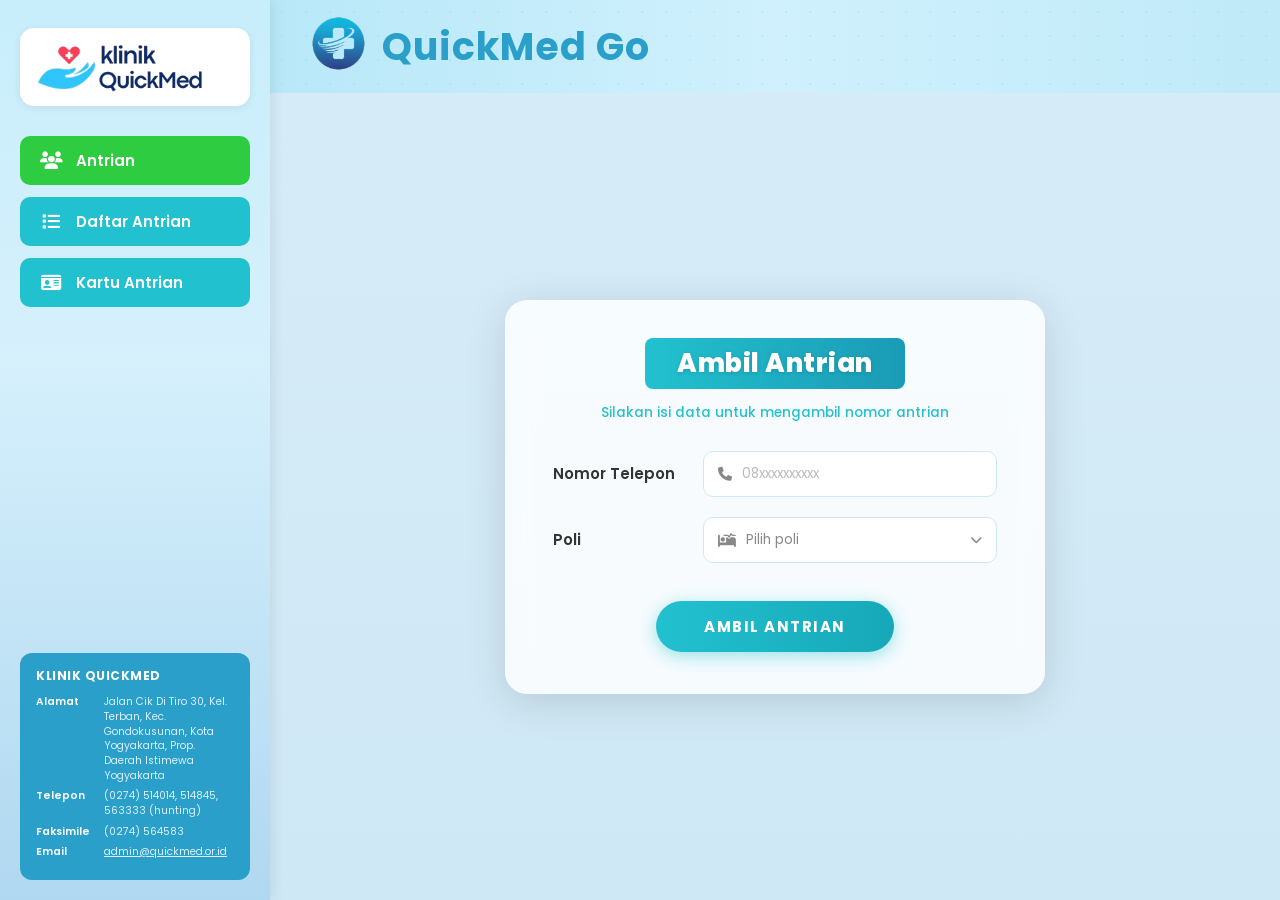
==== index.html @ f7c1f20f "REVOLUSI" ====
<!DOCTYPE html>
<html lang="id">
<head>
  <meta charset="UTF-8" />
  <meta name="viewport" content="width=device-width, initial-scale=1.0" />
  <title>QuickMed Go - Ambil Antrian</title>
  <link rel="stylesheet" href="style1.css" />
  <link href="https://fonts.googleapis.com/css2?family=Poppins:wght@400;500;600;700;800&display=swap" rel="stylesheet" />
  <link rel="stylesheet" href="https://cdnjs.cloudflare.com/ajax/libs/font-awesome/6.5.0/css/all.min.css" />
</head>
<body>

  <!-- SIDEBAR -->
  <aside class="sidebar">
    <div class="sidebar-logo">
      <img src="9121dd35-7bd9-4e90-8689-2466e4dd6735-removebg-preview.png" alt="Logo QuickMed" style="height: 50px; width: auto;" />
    </div>

    <nav class="sidebar-nav">
      <a href="index.html" class="nav-item active">
        <i class="fa-solid fa-users"></i>
        <span>Antrian</span>
      </a>
      <a href="daftar-antrian.html" class="nav-item">
        <i class="fa-solid fa-list"></i>
        <span>Daftar Antrian</span>
      </a>
      <a href="kartu-antrian.html" class="nav-item">
        <i class="fa-solid fa-id-card"></i>
        <span>Kartu Antrian</span>
      </a>
    </nav>

    <div class="sidebar-info">
      <p class="info-title">KLINIK QUICKMED</p>
      <div class="info-row">
        <span class="info-label">Alamat</span>
        <span class="info-value">Jalan Cik Di Tiro 30, Kel. Terban, Kec. Gondokusunan, Kota Yogyakarta, Prop. Daerah Istimewa Yogyakarta</span>
      </div>
      <div class="info-row">
        <span class="info-label">Telepon</span>
        <span class="info-value">(0274) 514014, 514845, 563333 (hunting)</span>
      </div>
      <div class="info-row">
        <span class="info-label">Faksimile</span>
        <span class="info-value">(0274) 564583</span>
      </div>
      <div class="info-row">
        <span class="info-label">Email</span>
        <span class="info-value"><a href="mailto:admin@quickmed.or.id">admin@quickmed.or.id</a></span>
      </div>
    </div>
  </aside>

  <!-- MAIN CONTENT -->
  <main class="main-content">
    <header class="top-header">
      <div class="header-logo">
        <div class="header-icon">
  <img src="logo (1).png" alt="Logo" style="width: 89px; height: 89px; object-fit: contain;" />
</div>
        <span class="header-title">QuickMed Go</span>
      </div>
      <div class="hex-overlay"></div>
    </header>

    <div class="hero-area">
      <div class="hero-bg"></div>

      <div class="form-card">
        <h2 class="form-title">Ambil Antrian</h2>
        <p class="form-subtitle">Silakan isi data untuk mengambil nomor antrian</p>

        <div class="form-group">
          <label class="form-label">Nomor Telepon</label>
          <div class="input-wrapper">
            <i class="fa-solid fa-phone input-icon"></i>
            <input
              type="tel"
              id="inputTelepon"
              class="form-input"
              placeholder="08xxxxxxxxxx"
              maxlength="13"
              inputmode="numeric"
              pattern="[0-9]*"
              onkeypress="return /[0-9]/.test(event.key)"
              oninput="this.value=this.value.replace(/[^0-9]/g,'')"
            />
          </div>
        </div>

        <div class="form-group">
          <label class="form-label">Poli</label>
          <div class="input-wrapper select-wrapper">
            <i class="fa-solid fa-bed-pulse input-icon"></i>
            <select id="inputPoli" class="form-select">
              <option value="" disabled selected>Pilih poli</option>
              <option value="Poli Umum">A - Poli Umum</option>
              <option value="Poli Anak">B - Poli Anak</option>
              <option value="Poli Gigi">C - Poli Gigi</option>
              <option value="Poli Kandungan">D - Poli Kandungan</option>
              <option value="Poli Kulit & Kelamin">E - Poli Kulit & Kelamin</option>
            </select>
            <i class="fa-solid fa-chevron-down select-arrow"></i>
          </div>
        </div>

        <button class="btn-ambil" onclick="ambilAntrian()">AMBIL ANTRIAN</button>
      </div>
    </div>
  </main>

  <script>
    // Poli ke kode huruf antrian
    const poliKode = {
      'Poli Umum'           : 'A',
      'Poli Anak'           : 'B',
      'Poli Gigi'           : 'C',
      'Poli Kandungan'      : 'D',
      'Poli Kulit & Kelamin': 'E'
    };

    // Ambil dan tambah nomor antrian per poli dari sessionStorage
    function getNomorAntrian(poli) {
      const key = 'antrian_' + poli;
      let current = parseInt(sessionStorage.getItem(key) || '0');
      current += 1;
      sessionStorage.setItem(key, current);
      return current;
    }

    function ambilAntrian() {
      const telepon = document.getElementById('inputTelepon').value.trim();
      const poli    = document.getElementById('inputPoli').value;

      if (!telepon) {
        alert('Harap isi nomor telepon terlebih dahulu.');
        return;
      }
      if (!poli) {
        alert('Harap pilih poli terlebih dahulu.');
        return;
      }

      const huruf = poliKode[poli];
      const nomor = getNomorAntrian(poli);
      const kode  = huruf + '-' + String(nomor).padStart(3, '0');

      // Simpan ke sessionStorage untuk dibaca di kartu-antrian.html
      sessionStorage.setItem('kartu_telepon', telepon);
      sessionStorage.setItem('kartu_poli',    poli);
      sessionStorage.setItem('kartu_nomor',   kode);

      // Pindah ke halaman Kartu Antrian
      window.location.href = 'kartu-antrian.html';
    }
  </script>

</body>
</html>
---- style1.css ----
/* =============================================
   RESET & BASE
   ============================================= */
*, *::before, *::after {
  box-sizing: border-box;
  margin: 0;
  padding: 0;
}

body {
  font-family: 'Poppins', sans-serif;
  display: flex;
  height: 100vh;
  overflow: hidden;
  background: #e8f4fb;
}

/* =============================================
   SIDEBAR
   ============================================= */
.sidebar {
  width: 270px;
  min-width: 270px;
  background: linear-gradient(180deg, #c8eefb 0%, #d6f0fc 40%, #b0d8f0 100%);
  display: flex;
  flex-direction: column;
  padding: 28px 20px 20px 20px;
  box-shadow: 3px 0 12px rgba(0,0,0,0.08);
  position: relative;
  z-index: 10;
}

/* Logo */
.sidebar-logo {
  display: flex;
  align-items: center;
  gap: 10px;
  background: #fff;
  border-radius: 14px;
  padding: 14px 16px;
  margin-bottom: 30px;
  box-shadow: 0 2px 8px rgba(0,0,0,0.07);
}

.logo-icon {
  display: flex;
  flex-direction: column;
  align-items: center;
  gap: 2px;
  position: relative;
  width: 36px;
  height: 36px;
}

.logo-icon .fa-heart-pulse {
  color: #e84545;
  font-size: 13px;
  position: absolute;
  top: 0;
  right: 0;
}

.logo-icon .fa-hands {
  color: #29b6e8;
  font-size: 22px;
  position: absolute;
  bottom: 0;
  left: 0;
}

.logo-text {
  display: flex;
  flex-direction: column;
  line-height: 1.1;
}

.logo-klinik {
  font-size: 13px;
  color: #555;
  font-weight: 500;
}

.logo-quickmed {
  font-size: 17px;
  font-weight: 700;
  color: #222;
}

/* Navigation */
.sidebar-nav {
  display: flex;
  flex-direction: column;
  gap: 12px;
  flex: 1;
}

.nav-item {
  display: flex;
  align-items: center;
  gap: 14px;
  padding: 13px 20px;
  border-radius: 10px;
  font-size: 15px;
  font-weight: 600;
  text-decoration: none;
  color: #fff;
  background: #22c1d0;
  transition: background 0.2s, transform 0.1s;
}

.nav-item:hover {
  background: #1aabb9;
  transform: translateX(3px);
}

.nav-item.active {
  background: #2ecc40;
}

.nav-item.active:hover {
  background: #27b538;
}

.nav-item i {
  font-size: 18px;
  width: 22px;
  text-align: center;
}

/* Sidebar Info */
.sidebar-info {
  margin-top: auto;
  background: #2a9fc9;
  border-radius: 12px;
  padding: 14px 16px;
  color: #fff;
}

.info-title {
  font-size: 12px;
  font-weight: 700;
  margin-bottom: 10px;
  letter-spacing: 0.5px;
}

.info-row {
  display: flex;
  gap: 8px;
  margin-bottom: 6px;
  font-size: 10.5px;
  line-height: 1.4;
}

.info-label {
  min-width: 60px;
  font-weight: 600;
  flex-shrink: 0;
}

.info-value {
  color: #d8f0fa;
}

.info-value a {
  color: #d8f0fa;
  text-decoration: underline;
}

/* =============================================
   MAIN CONTENT
   ============================================= */
.main-content {
  flex: 1;
  display: flex;
  flex-direction: column;
  overflow: hidden;
}

/* Top Header */
.top-header {
  background: linear-gradient(90deg, #b8e8f8 0%, #d0f0fd 50%, #c0eaf8 100%);
  padding: 18px 40px;
  display: flex;
  align-items: center;
  position: relative;
  overflow: hidden;
  min-height: 80px;
}

.header-logo {
  display: flex;
  align-items: center;
  gap: 16px;
  position: relative;
  z-index: 2;
}

.header-icon {
  width: 56px;
  height: 56px;
  border-radius: 50%;
  display: flex;
  align-items: center;
  justify-content: center;
}

.header-icon .fa-circle-plus {
  color: #fff;
  font-size: 28px;
}

.header-title {
  font-size: 38px;
  font-weight: 700;
  color: #2a9fc9;
  letter-spacing: 1px;
}

/* Hex overlay pattern */
.hex-overlay {
  position: absolute;
  inset: 0;
  background-image:
    radial-gradient(circle, rgba(34,193,208,0.12) 1px, transparent 1px);
  background-size: 24px 24px;
  z-index: 1;
  pointer-events: none;
}

/* =============================================
   HERO AREA
   ============================================= */
.hero-area {
  flex: 1;
  position: relative;
  display: flex;
  align-items: center;
  justify-content: center;
  overflow: hidden;
}

.hero-bg {
  position: absolute;
  inset: 0;
  background:
    linear-gradient(rgba(180,220,240,0.35), rgba(160,210,235,0.35)),
    url('https://cloudcare.id/wp-content/uploads/2024/02/46247-1080x675.jpg') center/cover no-repeat;
  z-index: 0;
}

/* =============================================
   FORM CARD
   ============================================= */
.form-card {
  position: relative;
  z-index: 2;
  background: rgba(255, 255, 255, 0.82);
  backdrop-filter: blur(14px);
  -webkit-backdrop-filter: blur(14px);
  border-radius: 22px;
  padding: 38px 48px 42px 48px;
  width: 540px;
  max-width: 90vw;
  box-shadow: 0 8px 40px rgba(0,0,0,0.13);
  text-align: center;
}

.form-title {
  font-size: 26px;
  font-weight: 800;
  color: #fff;
  background: linear-gradient(90deg, #22c1d0, #1a9bb5);
  display: inline-block;
  padding: 6px 32px;
  border-radius: 8px;
  margin-bottom: 14px;
  letter-spacing: 0.5px;
  text-shadow: 0 1px 4px rgba(0,0,0,0.15);
}

.form-subtitle {
  font-size: 13.5px;
  color: #22c1d0;
  font-weight: 500;
  margin-bottom: 28px;
}

/* Form Groups */
.form-group {
  display: flex;
  align-items: center;
  gap: 20px;
  margin-bottom: 20px;
  text-align: left;
}

.form-label {
  font-size: 15px;
  font-weight: 600;
  color: #333;
  min-width: 130px;
  flex-shrink: 0;
}

/* Input Wrapper */
.input-wrapper {
  flex: 1;
  display: flex;
  align-items: center;
  background: #fff;
  border: 1.5px solid #cde8f5;
  border-radius: 10px;
  padding: 0 14px;
  height: 46px;
  gap: 10px;
  transition: border-color 0.2s, box-shadow 0.2s;
}

.input-wrapper:focus-within {
  border-color: #22c1d0;
  box-shadow: 0 0 0 3px rgba(34,193,208,0.15);
}

.input-icon {
  color: #888;
  font-size: 14px;
  flex-shrink: 0;
}

.form-input {
  border: none;
  outline: none;
  font-family: 'Poppins', sans-serif;
  font-size: 13.5px;
  color: #444;
  background: transparent;
  width: 100%;
}

.form-input::placeholder {
  color: #bbb;
}

/* Select */
.select-wrapper {
  position: relative;
}

.form-select {
  border: none;
  outline: none;
  font-family: 'Poppins', sans-serif;
  font-size: 13.5px;
  color: #888;
  background: transparent;
  width: 100%;
  appearance: none;
  -webkit-appearance: none;
  cursor: pointer;
}

.form-select option {
  color: #444;
}

.select-arrow {
  position: absolute;
  right: 14px;
  color: #888;
  font-size: 12px;
  pointer-events: none;
}

/* Button */
.btn-ambil {
  margin-top: 18px;
  padding: 14px 48px;
  background: linear-gradient(90deg, #22c1d0, #16a8b8);
  color: #fff;
  font-family: 'Poppins', sans-serif;
  font-size: 15px;
  font-weight: 700;
  letter-spacing: 1.5px;
  border: none;
  border-radius: 40px;
  cursor: pointer;
  box-shadow: 0 4px 18px rgba(34,193,208,0.45);
  transition: background 0.2s, transform 0.1s, box-shadow 0.2s;
}

.btn-ambil:hover {
  background: linear-gradient(90deg, #1aabb9, #138fa0);
  box-shadow: 0 6px 24px rgba(34,193,208,0.5);
  transform: translateY(-1px);
}

.btn-ambil:active {
  transform: translateY(0);
  box-shadow: 0 3px 12px rgba(34,193,208,0.4);
}

/* =============================================
   RESPONSIVE
   ============================================= */
@media (max-width: 768px) {
  .sidebar {
    display: none;
  }

  .form-card {
    padding: 28px 24px 32px 24px;
  }

  .form-group {
    flex-direction: column;
    align-items: flex-start;
    gap: 6px;
  }

  .form-label {
    min-width: unset;
  }

  .input-wrapper {
    width: 100%;
  }

  .header-title {
    font-size: 26px;
  }
}
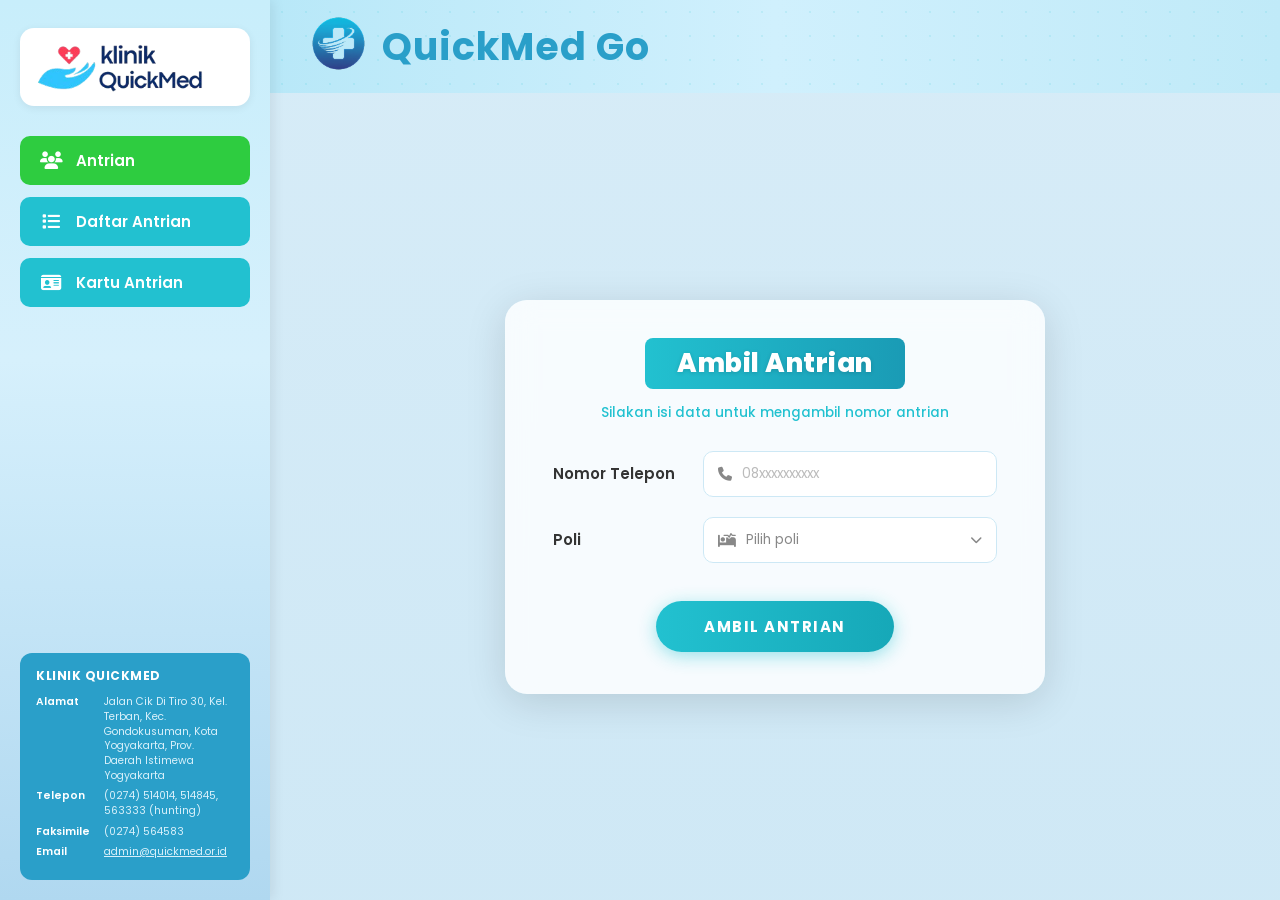
==== commit 94c12b28: "prop" ====
--- a/index.html
+++ b/index.html
@@ -35,7 +35,7 @@
       <p class="info-title">KLINIK QUICKMED</p>
       <div class="info-row">
         <span class="info-label">Alamat</span>
-        <span class="info-value">Jalan Cik Di Tiro 30, Kel. Terban, Kec. Gondokusunan, Kota Yogyakarta, Prop. Daerah Istimewa Yogyakarta</span>
+        <span class="info-value">Jalan Cik Di Tiro 30, Kel. Terban, Kec. Gondokusuman, Kota Yogyakarta, Prov. Daerah Istimewa Yogyakarta</span>
       </div>
       <div class="info-row">
         <span class="info-label">Telepon</span>
--- a/style1.css
+++ b/style1.css
@@ -198,7 +198,9 @@
 .header-icon {
   width: 56px;
   height: 56px;
-  border-radius: 50%;
+  background: transparent !important;
+  border-radius: 0 !important;
+  box-shadow: none !important;
   display: flex;
   align-items: center;
   justify-content: center;
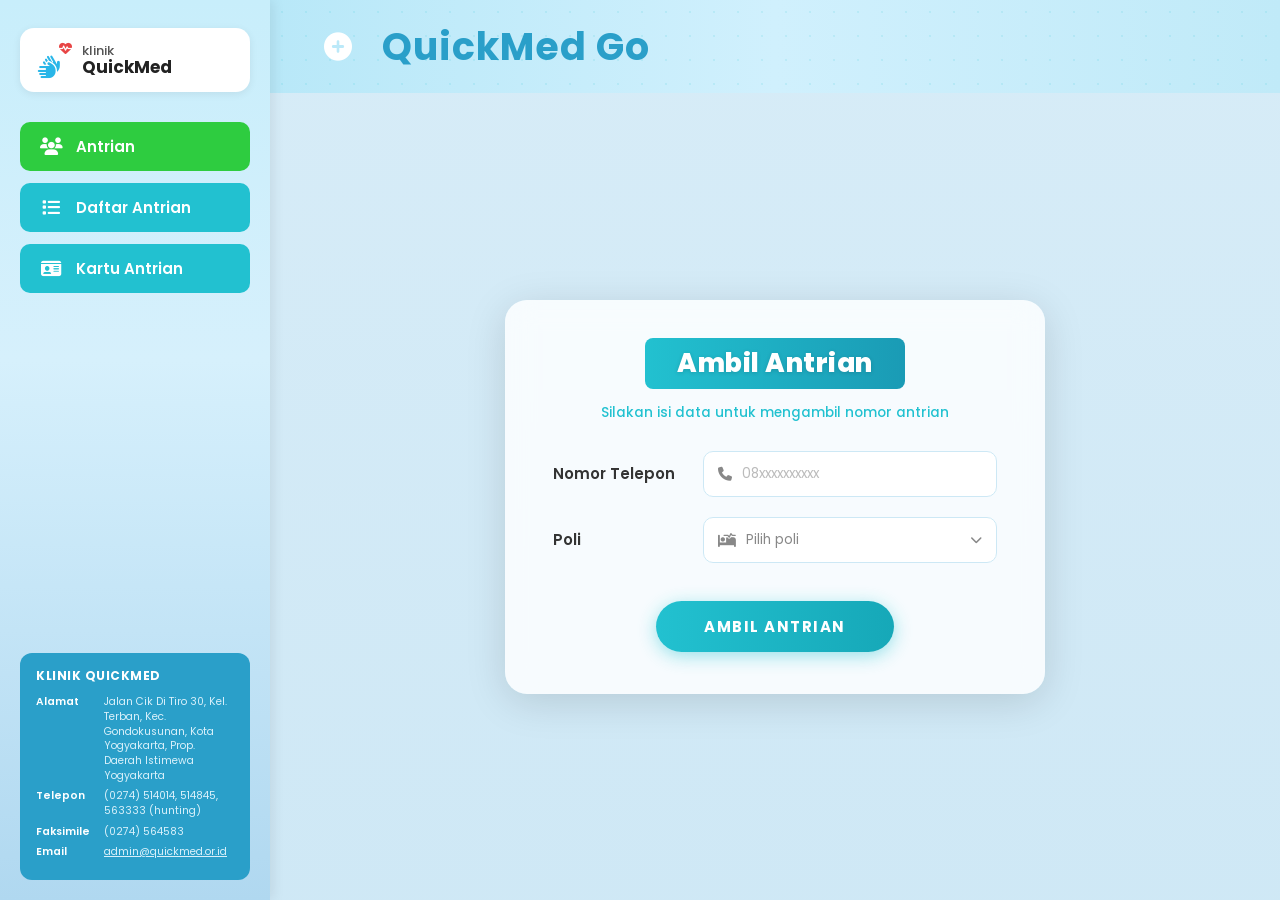
==== commit 93a76156: "update" ====
--- a/index.html
+++ b/index.html
@@ -13,7 +13,14 @@
   <!-- SIDEBAR -->
   <aside class="sidebar">
     <div class="sidebar-logo">
-      <img src="9121dd35-7bd9-4e90-8689-2466e4dd6735-removebg-preview.png" alt="Logo QuickMed" style="height: 50px; width: auto;" />
+      <div class="logo-icon">
+        <i class="fa-solid fa-heart-pulse"></i>
+        <i class="fa-solid fa-hands"></i>
+      </div>
+      <div class="logo-text">
+        <span class="logo-klinik">klinik</span>
+        <span class="logo-quickmed">QuickMed</span>
+      </div>
     </div>
 
     <nav class="sidebar-nav">
@@ -21,11 +28,11 @@
         <i class="fa-solid fa-users"></i>
         <span>Antrian</span>
       </a>
-      <a href="daftar-antrian.html" class="nav-item">
+      <a href="daftar-antrian.php" class="nav-item">
         <i class="fa-solid fa-list"></i>
         <span>Daftar Antrian</span>
       </a>
-      <a href="kartu-antrian.html" class="nav-item">
+      <a href="kartu-antrian.php" class="nav-item">
         <i class="fa-solid fa-id-card"></i>
         <span>Kartu Antrian</span>
       </a>
@@ -35,7 +42,7 @@
       <p class="info-title">KLINIK QUICKMED</p>
       <div class="info-row">
         <span class="info-label">Alamat</span>
-        <span class="info-value">Jalan Cik Di Tiro 30, Kel. Terban, Kec. Gondokusuman, Kota Yogyakarta, Prov. Daerah Istimewa Yogyakarta</span>
+        <span class="info-value">Jalan Cik Di Tiro 30, Kel. Terban, Kec. Gondokusunan, Kota Yogyakarta, Prop. Daerah Istimewa Yogyakarta</span>
       </div>
       <div class="info-row">
         <span class="info-label">Telepon</span>
@@ -57,8 +64,8 @@
     <header class="top-header">
       <div class="header-logo">
         <div class="header-icon">
-  <img src="logo (1).png" alt="Logo" style="width: 89px; height: 89px; object-fit: contain;" />
-</div>
+          <i class="fa-solid fa-circle-plus"></i>
+        </div>
         <span class="header-title">QuickMed Go</span>
       </div>
       <div class="hex-overlay"></div>
@@ -106,29 +113,18 @@
         </div>
 
         <button class="btn-ambil" onclick="ambilAntrian()">AMBIL ANTRIAN</button>
+
+        <!-- Form hidden untuk submit ke PHP -->
+        <form id="formAntrian" action="ambil-antrian.php" method="POST" style="display:none;">
+          <input type="hidden" name="nomor_telepon" id="hiddenTelepon" />
+          <input type="hidden" name="poli" id="hiddenPoli" />
+        </form>
+
       </div>
     </div>
   </main>
 
   <script>
-    // Poli ke kode huruf antrian
-    const poliKode = {
-      'Poli Umum'           : 'A',
-      'Poli Anak'           : 'B',
-      'Poli Gigi'           : 'C',
-      'Poli Kandungan'      : 'D',
-      'Poli Kulit & Kelamin': 'E'
-    };
-
-    // Ambil dan tambah nomor antrian per poli dari sessionStorage
-    function getNomorAntrian(poli) {
-      const key = 'antrian_' + poli;
-      let current = parseInt(sessionStorage.getItem(key) || '0');
-      current += 1;
-      sessionStorage.setItem(key, current);
-      return current;
-    }
-
     function ambilAntrian() {
       const telepon = document.getElementById('inputTelepon').value.trim();
       const poli    = document.getElementById('inputPoli').value;
@@ -142,17 +138,9 @@
         return;
       }
 
-      const huruf = poliKode[poli];
-      const nomor = getNomorAntrian(poli);
-      const kode  = huruf + '-' + String(nomor).padStart(3, '0');
-
-      // Simpan ke sessionStorage untuk dibaca di kartu-antrian.html
-      sessionStorage.setItem('kartu_telepon', telepon);
-      sessionStorage.setItem('kartu_poli',    poli);
-      sessionStorage.setItem('kartu_nomor',   kode);
-
-      // Pindah ke halaman Kartu Antrian
-      window.location.href = 'kartu-antrian.html';
+      document.getElementById('hiddenTelepon').value = telepon;
+      document.getElementById('hiddenPoli').value    = poli;
+      document.getElementById('formAntrian').submit();
     }
   </script>
 
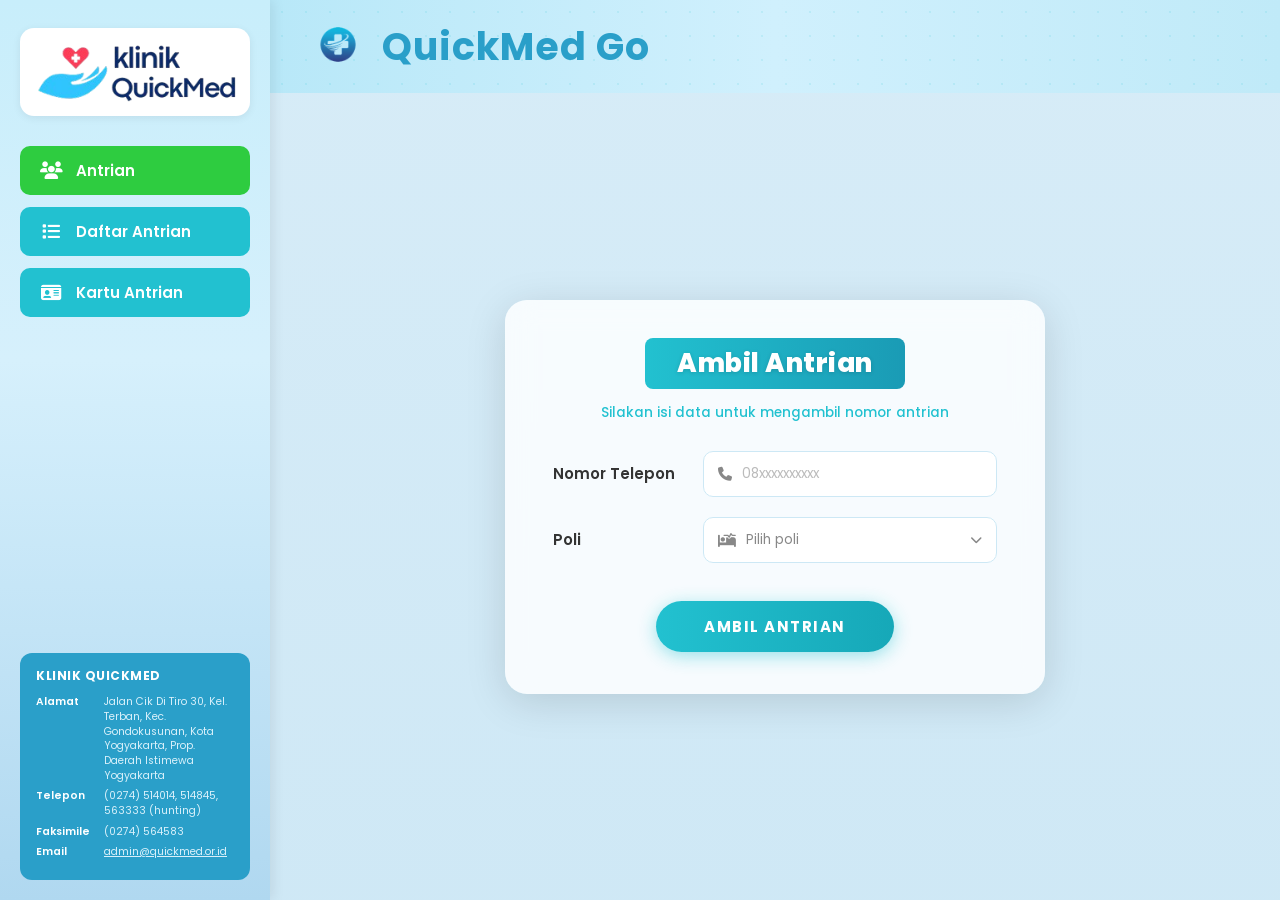
==== commit 3cb03212: "rombak_1" ====
--- a/index.html
+++ b/index.html
@@ -13,14 +13,10 @@
   <!-- SIDEBAR -->
   <aside class="sidebar">
     <div class="sidebar-logo">
-      <div class="logo-icon">
-        <i class="fa-solid fa-heart-pulse"></i>
-        <i class="fa-solid fa-hands"></i>
-      </div>
-      <div class="logo-text">
-        <span class="logo-klinik">klinik</span>
-        <span class="logo-quickmed">QuickMed</span>
-      </div>
+  <img src="9121dd35-7bd9-4e90-8689-2466e4dd6735-removebg-preview.png" 
+       alt="Logo Klinik QuickMed" 
+       style="height: 60px; width: auto; object-fit: contain;" />
+</div>
     </div>
 
     <nav class="sidebar-nav">
@@ -63,9 +59,11 @@
   <main class="main-content">
     <header class="top-header">
       <div class="header-logo">
-        <div class="header-icon">
-          <i class="fa-solid fa-circle-plus"></i>
-        </div>
+        <div class="header-icon" style="background:transparent; box-shadow:none;">
+  <img src="logo (1).png" 
+       alt="Logo QuickMed Go" 
+       style="height: 56px; width: auto; object-fit: contain;" />
+</div>
         <span class="header-title">QuickMed Go</span>
       </div>
       <div class="hex-overlay"></div>
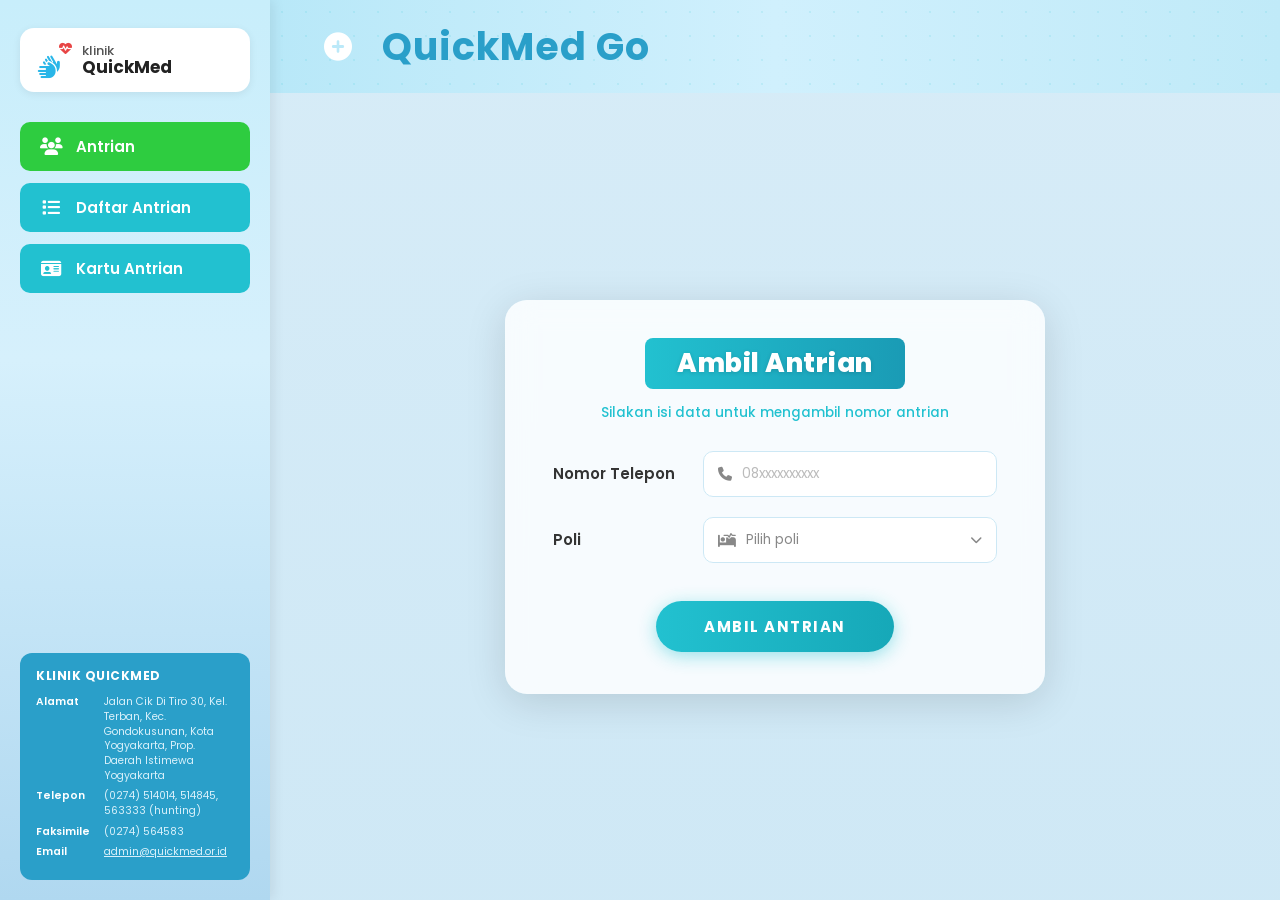
==== commit 97c418a7: "Merge branch 'main' of https://github.com/ahmadaditya248167-ui/quickmed-go" ====
--- a/index.html
+++ b/index.html
@@ -13,10 +13,14 @@
   <!-- SIDEBAR -->
   <aside class="sidebar">
     <div class="sidebar-logo">
-  <img src="9121dd35-7bd9-4e90-8689-2466e4dd6735-removebg-preview.png" 
-       alt="Logo Klinik QuickMed" 
-       style="height: 60px; width: auto; object-fit: contain;" />
-</div>
+      <div class="logo-icon">
+        <i class="fa-solid fa-heart-pulse"></i>
+        <i class="fa-solid fa-hands"></i>
+      </div>
+      <div class="logo-text">
+        <span class="logo-klinik">klinik</span>
+        <span class="logo-quickmed">QuickMed</span>
+      </div>
     </div>
 
     <nav class="sidebar-nav">
@@ -59,11 +63,9 @@
   <main class="main-content">
     <header class="top-header">
       <div class="header-logo">
-        <div class="header-icon" style="background:transparent; box-shadow:none;">
-  <img src="logo (1).png" 
-       alt="Logo QuickMed Go" 
-       style="height: 56px; width: auto; object-fit: contain;" />
-</div>
+        <div class="header-icon">
+          <i class="fa-solid fa-circle-plus"></i>
+        </div>
         <span class="header-title">QuickMed Go</span>
       </div>
       <div class="hex-overlay"></div>
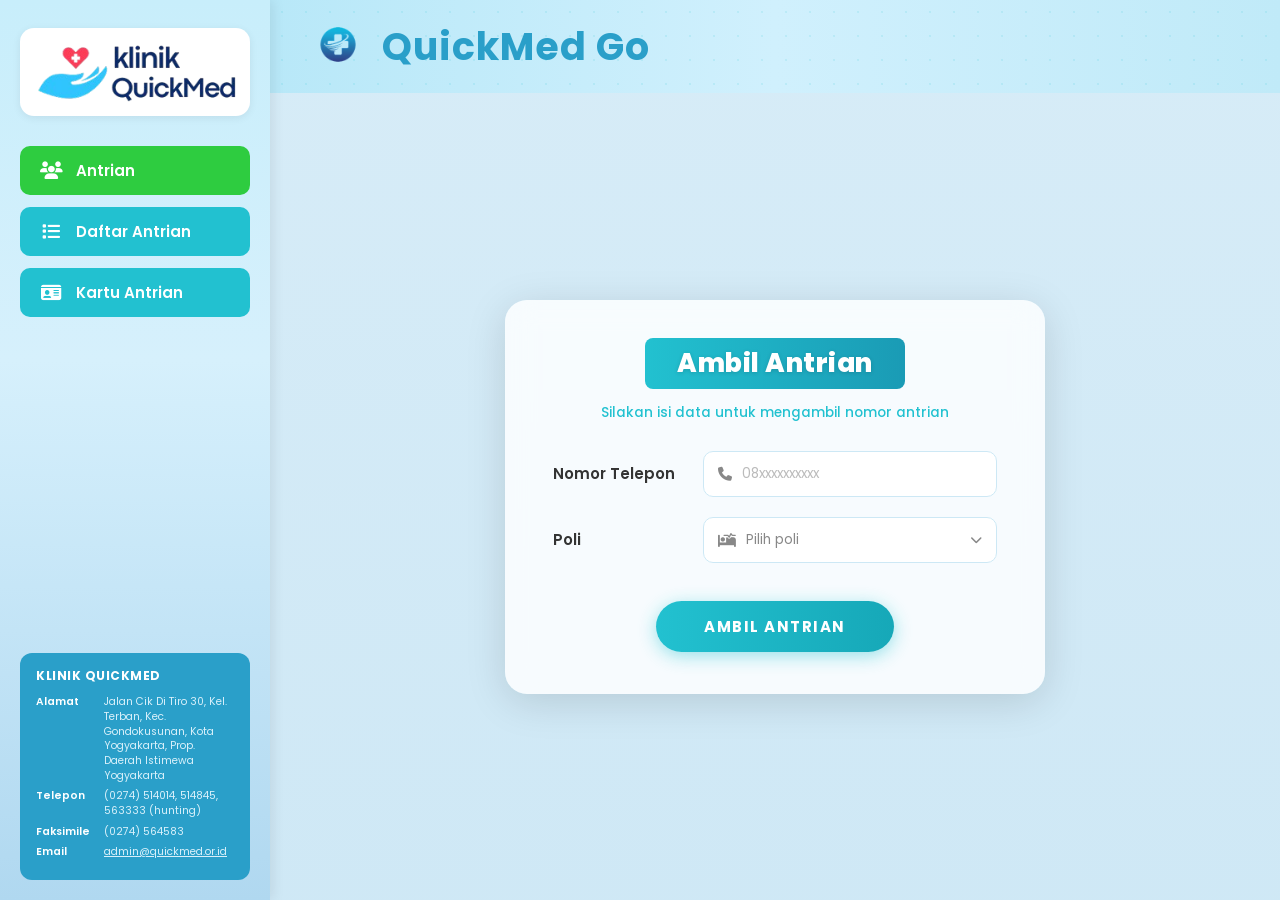
==== commit 6e8bb4b6: "Merge branch 'main' of https://github.com/ahmadaditya248167-ui/quickmed-go" ====
--- a/index.html
+++ b/index.html
@@ -13,14 +13,10 @@
   <!-- SIDEBAR -->
   <aside class="sidebar">
     <div class="sidebar-logo">
-      <div class="logo-icon">
-        <i class="fa-solid fa-heart-pulse"></i>
-        <i class="fa-solid fa-hands"></i>
-      </div>
-      <div class="logo-text">
-        <span class="logo-klinik">klinik</span>
-        <span class="logo-quickmed">QuickMed</span>
-      </div>
+  <img src="9121dd35-7bd9-4e90-8689-2466e4dd6735-removebg-preview.png" 
+       alt="Logo Klinik QuickMed" 
+       style="height: 60px; width: auto; object-fit: contain;" />
+</div>
     </div>
 
     <nav class="sidebar-nav">
@@ -63,9 +59,11 @@
   <main class="main-content">
     <header class="top-header">
       <div class="header-logo">
-        <div class="header-icon">
-          <i class="fa-solid fa-circle-plus"></i>
-        </div>
+        <div class="header-icon" style="background:transparent; box-shadow:none;">
+  <img src="logo (1).png" 
+       alt="Logo QuickMed Go" 
+       style="height: 56px; width: auto; object-fit: contain;" />
+</div>
         <span class="header-title">QuickMed Go</span>
       </div>
       <div class="hex-overlay"></div>
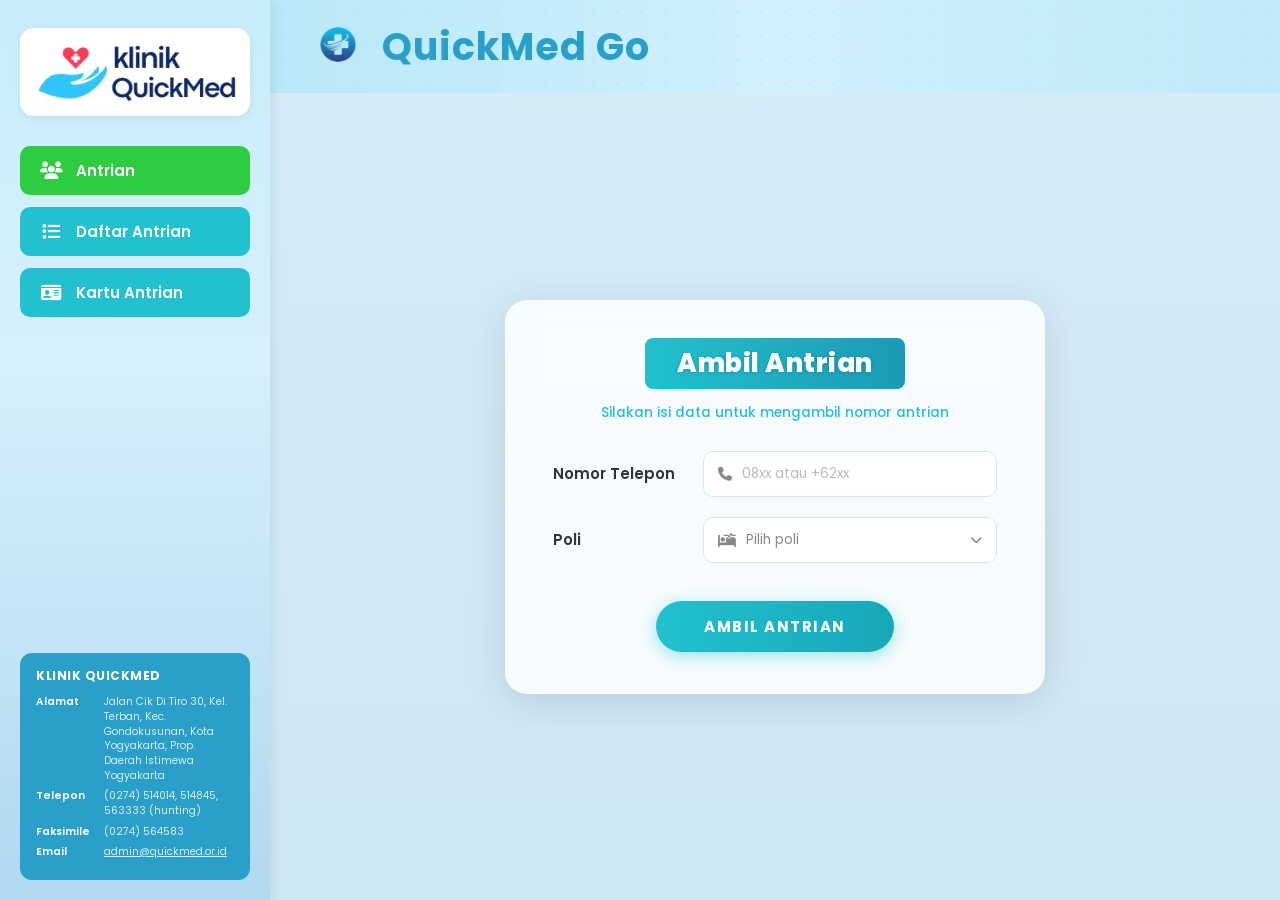
==== commit 81280b1f: "nomor 08/+62" ====
--- a/index.html
+++ b/index.html
@@ -13,10 +13,9 @@
   <!-- SIDEBAR -->
   <aside class="sidebar">
     <div class="sidebar-logo">
-  <img src="9121dd35-7bd9-4e90-8689-2466e4dd6735-removebg-preview.png" 
-       alt="Logo Klinik QuickMed" 
-       style="height: 60px; width: auto; object-fit: contain;" />
-</div>
+      <img src="9121dd35-7bd9-4e90-8689-2466e4dd6735-removebg-preview.png"
+           alt="Logo Klinik QuickMed"
+           style="height: 60px; width: auto; object-fit: contain;" />
     </div>
 
     <nav class="sidebar-nav">
@@ -60,10 +59,10 @@
     <header class="top-header">
       <div class="header-logo">
         <div class="header-icon" style="background:transparent; box-shadow:none;">
-  <img src="logo (1).png" 
-       alt="Logo QuickMed Go" 
-       style="height: 56px; width: auto; object-fit: contain;" />
-</div>
+          <img src="logo (1).png"
+               alt="Logo QuickMed Go"
+               style="height: 56px; width: auto; object-fit: contain;" />
+        </div>
         <span class="header-title">QuickMed Go</span>
       </div>
       <div class="hex-overlay"></div>
@@ -84,12 +83,9 @@
               type="tel"
               id="inputTelepon"
               class="form-input"
-              placeholder="08xxxxxxxxxx"
-              maxlength="13"
-              inputmode="numeric"
-              pattern="[0-9]*"
-              onkeypress="return /[0-9]/.test(event.key)"
-              oninput="this.value=this.value.replace(/[^0-9]/g,'')"
+              placeholder="08xx atau +62xx"
+              maxlength="15"
+              oninput="filterTelepon(this)"
             />
           </div>
         </div>
@@ -112,7 +108,6 @@
 
         <button class="btn-ambil" onclick="ambilAntrian()">AMBIL ANTRIAN</button>
 
-        <!-- Form hidden untuk submit ke PHP -->
         <form id="formAntrian" action="ambil-antrian.php" method="POST" style="display:none;">
           <input type="hidden" name="nomor_telepon" id="hiddenTelepon" />
           <input type="hidden" name="poli" id="hiddenPoli" />
@@ -123,21 +118,43 @@
   </main>
 
   <script>
+    function filterTelepon(input) {
+      var val = input.value;
+      if (val.startsWith('+')) {
+        val = '+' + val.slice(1).replace(/[^0-9]/g, '');
+      } else {
+        val = val.replace(/[^0-9]/g, '');
+      }
+      input.value = val;
+    }
+
     function ambilAntrian() {
-      const telepon = document.getElementById('inputTelepon').value.trim();
-      const poli    = document.getElementById('inputPoli').value;
+      var telepon = document.getElementById('inputTelepon').value.trim();
+      var poli = document.getElementById('inputPoli').value;
 
       if (!telepon) {
         alert('Harap isi nomor telepon terlebih dahulu.');
         return;
       }
+
+      var formatValid = /^08/.test(telepon) || /^\+62/.test(telepon);
+      if (!formatValid) {
+        alert('Nomor telepon harus diawali dengan 08 atau +62.');
+        return;
+      }
+
+      if (telepon.length < 10) {
+        alert('Nomor telepon minimal 10 digit.');
+        return;
+      }
+
       if (!poli) {
         alert('Harap pilih poli terlebih dahulu.');
         return;
       }
 
       document.getElementById('hiddenTelepon').value = telepon;
-      document.getElementById('hiddenPoli').value    = poli;
+      document.getElementById('hiddenPoli').value = poli;
       document.getElementById('formAntrian').submit();
     }
   </script>
